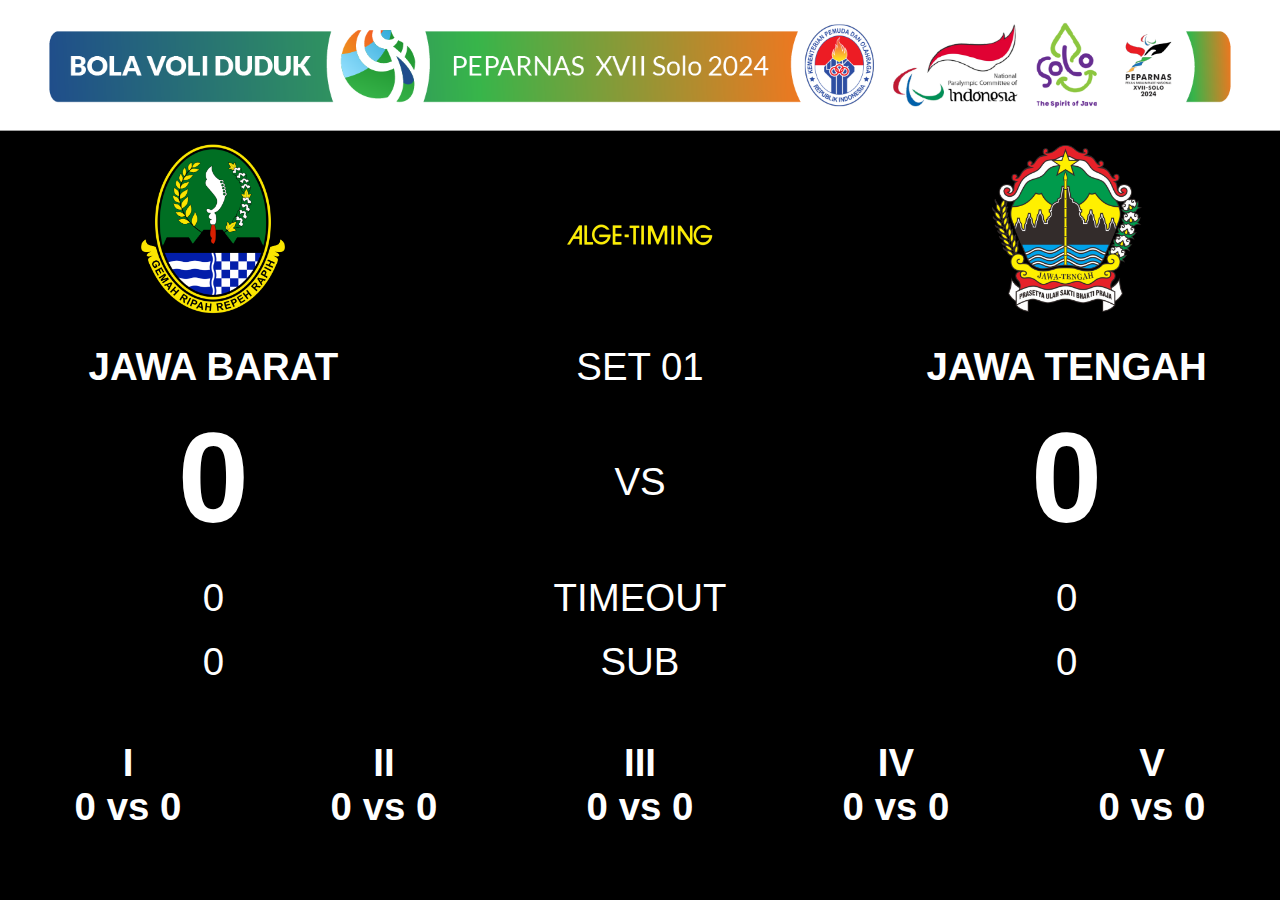
==== peparnas/index.html @ 1f045862 "update" ====
<!DOCTYPE html>
<html lang="en">
<head>
    <meta charset="UTF-8">
    <meta name="viewport" content="width=device-width, initial-scale=1.0">
    <title>PEPARNAS</title>
    <style>
body {
    font-family: Arial, sans-serif;
    font-size: 20px;
    text-align: center;
    margin: 0;
    padding: 0; /* Remove padding from body */
    background-color: black; /* Background color */
    color: white; /* Text color */
    display: flex;
    flex-direction: column;
    justify-content: center;
    align-items: center;
    height: 100vh; 
    /* Full viewport height */
    overflow: hidden; /* Prevent overflow */
}

table {
    width: 100%;
    height: 80%; /* Adjust height as needed */
   /* max-width: 1280px;  Optional: max-width to avoid excessive stretching */
    border-collapse: collapse;
    table-layout: fixed;
    margin:  auto;
}

th, td {
    border: 0px solid white; /* White border */
    padding: 10px;
    font-size: 3vw; /* Responsive font size */
    width: 33.33%;
    height: 15%; /* Responsive height */
    box-sizing: border-box;
    position: relative;
}

#reset-btn, #undo-btn {
    margin-top: 20px;
    padding: 10px 20px;
    font-size: 20px;
    cursor: pointer;
    background-color: white;
    color: black;
    border: none;
    border-radius: 5px;
}
.score {
    font-size: 10vw;
    font-weight: bolder;
    padding-top: -5%;
    top: -5px; /* Adjust the distance from the bottom */
    position: relative; /* Ensure the pseudo-element is positioned relative to the .score element */
}

.score::after {
    content: '';
    position: absolute;
    left: 0;
    bottom: -5px; /* Adjust the distance from the bottom */
    width: 100%;
    height: 5px; /* Adjust the thickness of the underline */
    background-color: transparent; /* Default to transparent */
    transition: background-color 0.3s ease; /* Smooth transition for color change */
}

.score.highlight::after {
    background-color: red; /* Color of the underline when highlighted */
}

    </style>
</head>
<body class="dark-mode">



    <!-- <img src="logo-01.png" alt="Deskripsi Gambar" style="width: 100%;"> -->
    <img src="LOGO_S.png" alt="Deskripsi Gambar" style="width: 100%;">
    
    <table>
        
        <tr>
            <td>
                <div style="position: relative; display: inline-block;">
                    <img id="logo2" src="logo2.png" alt="3" width="150" onclick="document.getElementById('file-input-logo2').click()">
                    <input type="file" id="file-input-logo2" style="display: none;" accept="image/*" onchange="loadImage(event, 'logo2')">
                </div>
            </td>
            <td>
                <img src="logo-alg.png" alt="Deskripsi Gambar" style="width: 150px;">
            </td>
            <td>
                <div style="position: relative; display: inline-block;">
                    <img id="logo3" src="logo3.png" alt="Foto 4" width="150" onclick="document.getElementById('file-input-logo3').click()">
                    <input type="file" id="file-input-logo3" style="display: none;" accept="image/*" onchange="loadImage(event, 'logo3')">
                </div>
            </td>
        </tr>
        
        <script>
            function loadImage(event, imgId) {
                const image = document.getElementById(imgId);
                image.src = URL.createObjectURL(event.target.files[0]);
                image.onload = () => URL.revokeObjectURL(image.src); // Release memory when image is loaded
            }
        </script>
        
        <tr>
            <th class="editable" contenteditable="true" id="team1-name">JAWA BARAT</th>
            <td class="set">SET <span class="editable" contenteditable="true">01</span></td>
            <th class="editable" contenteditable="true" id="team2-name">JAWA TENGAH</th>
        </tr>
        <tr>
            <td class="score editable" id="score1">0</td>
            <td class="sub">VS</td>
            <td class="score editable" id="score2">0</td>
        </tr>
        <tr>
            <td class="sub editable" id="timeout1">0</td>
            <td class="sub">TIMEOUT</td>
            <td class="sub editable" id="timeout2">0</td>
        </tr>
        <tr>
            <td class="sub editable" id="sub1">0</td>
            <td class="sub">SUB</td>
            <td class="sub editable" id="sub2">0</td>
        </tr>
    </table>

<br>
    <table>
        <tr>
            <th>I<br>
                <span class="editable" contenteditable="true">0</span> vs <span class="editable" contenteditable="true">0</span>
            </th>
            <th>II<br>
                <span class="editable" contenteditable="true">0</span> vs <span class="editable" contenteditable="true">0</span>
            </th>
            <th>III<br>
                <span class="editable" contenteditable="true">0</span> vs <span class="editable" contenteditable="true">0</span>
            </th>
            <th>IV<br>
                <span class="editable" contenteditable="true">0</span> vs <span class="editable" contenteditable="true">0</span>
            </th>
            <th>V<br>
                <span class="editable" contenteditable="true">0</span> vs <span class="editable" contenteditable="true">0</span>
            </th>

        </tr>

    </table>
<br>
<br>
    <button id="reset-btn" hidden>Reset Scores</button>
    <button id="undo-btn" hidden>Undo Last Action</button>

    <script>
let score1 = 0;
let score2 = 0;
let timeout1 = 0;
let timeout2 = 0;
let sub1 = 0;
let sub2 = 0;
let history = []; // To store the history of scores and values
let lastAction = null; // To store the last action
let highlightedElement = null; // To track the currently highlighted element


function updateScores() {
    document.getElementById("score1").textContent = score1;
    document.getElementById("score2").textContent = score2;
    document.getElementById("timeout1").textContent = timeout1;
    document.getElementById("timeout2").textContent = timeout2;
    document.getElementById("sub1").textContent = sub1;
    document.getElementById("sub2").textContent = sub2;
}

function addHighlight(element) {
    // Remove highlight from the previously highlighted element
    if (highlightedElement && highlightedElement !== element) {
        highlightedElement.classList.remove('highlight');
    }
    // Add highlight to the new element
    element.classList.add('highlight');
    highlightedElement = element;
}

function recordHistory() {
    history.push({ score1, score2, timeout1, timeout2, sub1, sub2 });
}

document.getElementById("score1").addEventListener("click", function() {
    recordHistory();
    lastAction = "score1";
    score1++;
    updateScores();
    addHighlight(this);
});

document.getElementById("score2").addEventListener("click", function() {
    recordHistory();
    lastAction = "score2";
    score2++;
    updateScores();
    addHighlight(this);
});
// Menambahkan event listener pada tombol dengan ID "timeout1" untuk menambah timeout1 saat tombol diklik
document.getElementById("timeout1").addEventListener("click", function() {
    handleTimeout1();  // Panggil fungsi untuk penambahan timeout1
});

// Menambahkan event listener pada tombol dengan ID "timeout2" untuk menambah timeout2 saat tombol diklik
document.getElementById("timeout2").addEventListener("click", function() {
    handleTimeout2();  // Panggil fungsi untuk penambahan timeout2
});

// Menambahkan event listener untuk mendeteksi tombol yang ditekan pada keyboard
document.addEventListener("keydown", function(event) {
    // Jika tombol '[' ditekan, jalankan fungsi untuk menambah timeout1
    if (event.key === "[") {
        handleTimeout1();
    }
    // Jika tombol ']' ditekan, jalankan fungsi untuk menambah timeout2
    if (event.key === "]") {
        handleTimeout2();
    }
});

// Fungsi untuk menambah nilai timeout1
function handleTimeout1() {
    recordHistory();  // Simpan keadaan saat ini ke dalam riwayat
    lastAction = "timeout1";  // Tetapkan tindakan terakhir sebagai timeout1
    timeout1++;  // Tambah nilai timeout1
    updateScores();  // Perbarui tampilan skor
}

// Fungsi untuk menambah nilai timeout2
function handleTimeout2() {
    recordHistory();  // Simpan keadaan saat ini ke dalam riwayat
    lastAction = "timeout2";  // Tetapkan tindakan terakhir sebagai timeout2
    timeout2++;  // Tambah nilai timeout2
    updateScores();  // Perbarui tampilan skor
}

// Menambahkan event listener pada tombol dengan ID "sub1" untuk menambah sub1 saat tombol diklik
document.getElementById("sub1").addEventListener("click", function() {
    handleSub1();  // Panggil fungsi untuk penambahan sub1
});

// Menambahkan event listener pada tombol dengan ID "sub2" untuk menambah sub2 saat tombol diklik
document.getElementById("sub2").addEventListener("click", function() {
    handleSub2();  // Panggil fungsi untuk penambahan sub2
});

// Menambahkan event listener untuk mendeteksi tombol yang ditekan pada keyboard
document.addEventListener("keydown", function(event) {
    // Jika tombol ',' ditekan, jalankan fungsi untuk menambah sub1
    if (event.key === ",") {
        handleSub1();
    }
    // Jika tombol '.' ditekan, jalankan fungsi untuk menambah sub2
    if (event.key === ".") {
        handleSub2();
    }
});

// Fungsi untuk menambah nilai sub1
function handleSub1() {
    recordHistory();  // Simpan keadaan saat ini ke dalam riwayat
    lastAction = "sub1";  // Tetapkan tindakan terakhir sebagai sub1
    sub1++;  // Tambah nilai sub1
    updateScores();  // Perbarui tampilan skor
}

// Fungsi untuk menambah nilai sub2
function handleSub2() {
    recordHistory();  // Simpan keadaan saat ini ke dalam riwayat
    lastAction = "sub2";  // Tetapkan tindakan terakhir sebagai sub2
    sub2++;  // Tambah nilai sub2
    updateScores();  // Perbarui tampilan skor
}


document.getElementById("reset-btn").addEventListener("click", resetFunction);

document.addEventListener("keydown", function(event) {
    if (event.key === "r" || event.key === "R") {
        resetFunction();
    }
});

function resetFunction() {
    recordHistory();
    score1 = 0;
    score2 = 0;
    timeout1 = 0;
    timeout2 = 0;
    sub1 = 0;
    sub2 = 0;
        // Set the "Set" text to "Wajib Diiisi Angka"
    document.querySelector(".set span").textContent = "Wajib Diiisi Angka";

    updateScores();
    // Clear the highlight
    if (highlightedElement) {
        highlightedElement.classList.remove('highlight');
        highlightedElement = null;
    }
}


// Menambahkan event listener pada tombol dengan ID "undo-btn" untuk menjalankan fungsi undo saat tombol diklik
document.getElementById("undo-btn").addEventListener("click", undoFunction);

// Menambahkan event listener untuk mendeteksi tombol yang ditekan pada keyboard
document.addEventListener("keydown", function(event) {
    // Jika tombol 'u' atau 'U' ditekan, jalankan fungsi undo
    if (event.key === "u" || event.key === "U") {
        undoFunction();
    }
});

// Fungsi untuk membatalkan perubahan terakhir dan mengembalikan nilai-nilai sebelumnya
function undoFunction() {
    // Memeriksa apakah ada riwayat perubahan yang tersimpan
    if (history.length > 0) {
        // Mengambil dan menghapus perubahan terakhir dari riwayat
        const last = history.pop();

        // Mengembalikan skor, timeout, dan nilai substitusi ke keadaan sebelumnya
        score1 = last.score1;
        score2 = last.score2;
        timeout1 = last.timeout1;
        timeout2 = last.timeout2;
        sub1 = last.sub1;
        sub2 = last.sub2;

        // Memperbarui tampilan skor dengan nilai-nilai yang telah dikembalikan
        updateScores();

        // Menghapus highlight pada elemen yang disorot sebelumnya, jika ada
        if (highlightedElement) {
            highlightedElement.classList.remove('highlight');
            highlightedElement = null;
        }
    }
}


// Handle keyboard arrow keys
document.addEventListener("keydown", function(event) {
    if (event.key === "ArrowLeft") {
        recordHistory();
        lastAction = "score1";
        score1++;
        updateScores();
        addHighlight(document.getElementById("score1"));
    } else if (event.key === "ArrowRight") {
        recordHistory();
        lastAction = "score2";
        score2++;
        updateScores();
        addHighlight(document.getElementById("score2"));
    }
});


    </script>

</body>
</html>
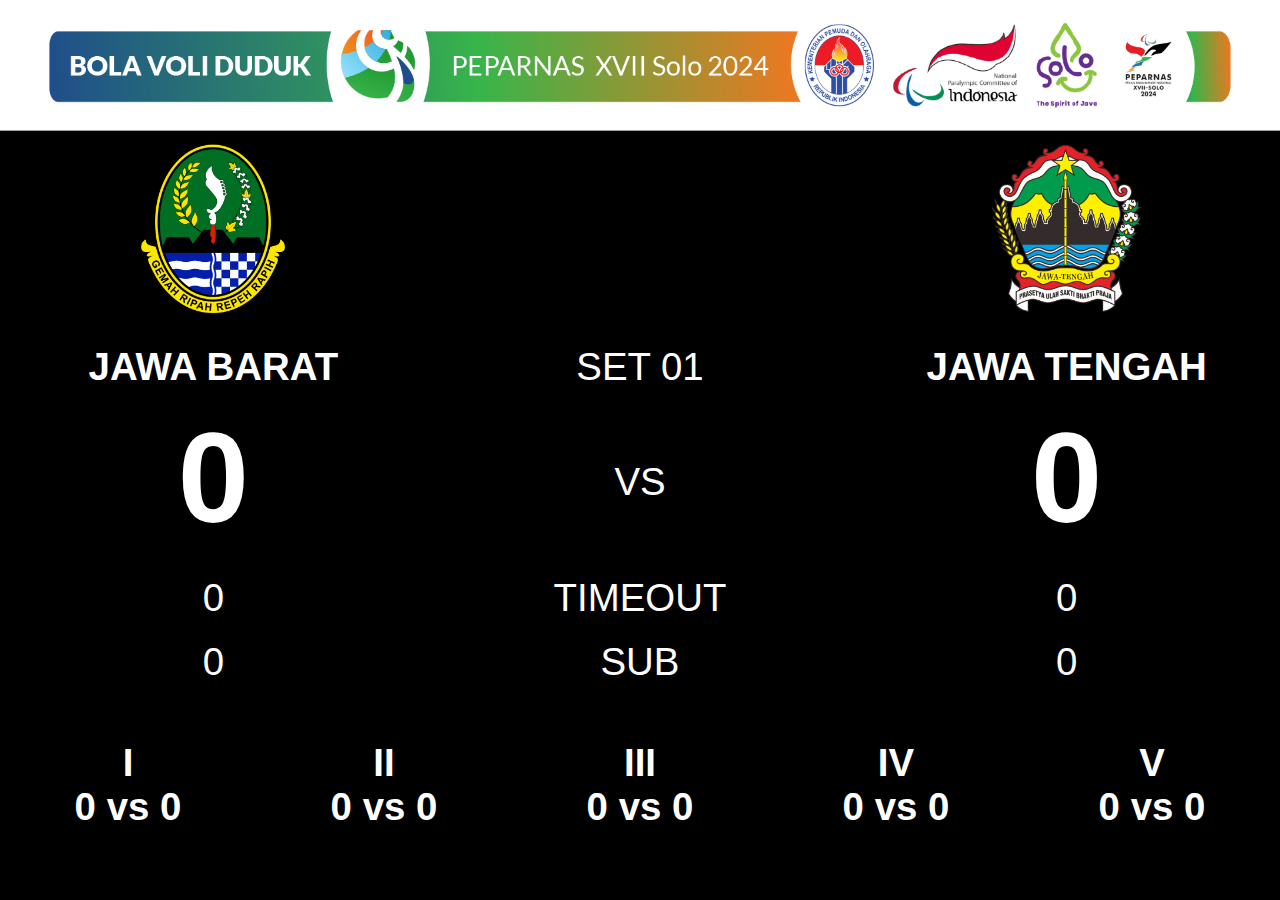
==== commit 771b637f: "Update index.html" ====
--- a/peparnas/index.html
+++ b/peparnas/index.html
@@ -93,7 +93,7 @@
                 </div>
             </td>
             <td>
-                <img src="logo-alg.png" alt="Deskripsi Gambar" style="width: 150px;">
+                <!-- <img src="logo-alg.png" alt="Deskripsi Gambar" style="width: 150px;"> -->
             </td>
             <td>
                 <div style="position: relative; display: inline-block;">
